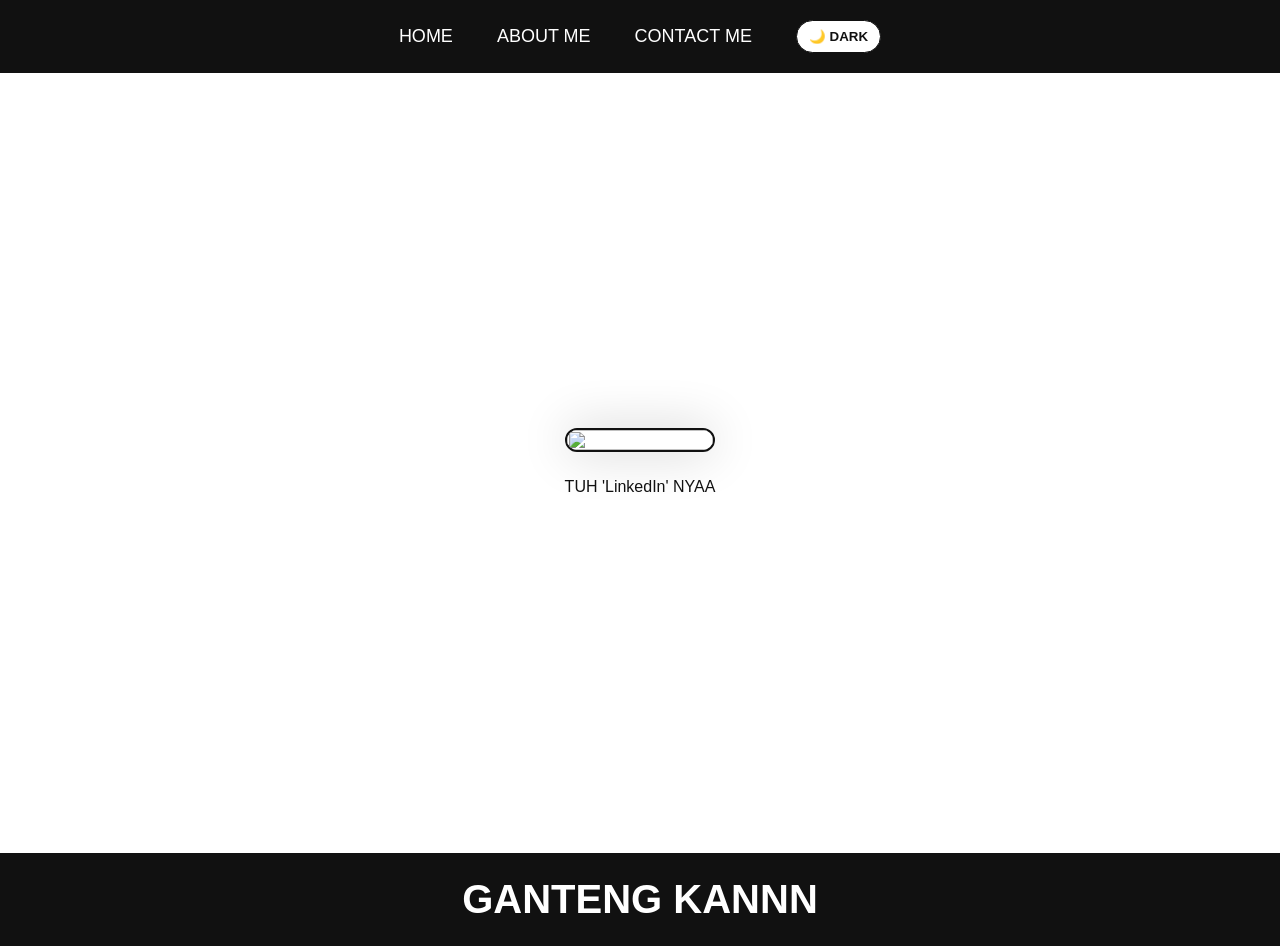
==== about.html @ 36063b5c "init" ====
<html>

<head>
    <meta charset="UTF-8" />
    <meta name="viewport" content="width=device-width, initial-scale=1.0" />
    <title>WEB PALEN</title>
    <link rel="stylesheet" href="STYLE.CSS" />
</head>

<body>
    <div class="container">
        <!-- NAVIGATION BAR -->
        <div class="navbar-container">
            <ul class="ul-navbar">
                <li class="li-navbar">
                    <a href="index.html" class="a-navbar">HOME</a>
                </li>
                <li class="li-navbar">
                    <a href="about.html" class="a-navbar">ABOUT ME</a>
                </li>
                <li class="li-navbar">
                    <a href="contact.html" class="a-navbar">CONTACT ME</a>
                </li>
                <li class="li-navbar">
                    <button class="toggle-theme" id="theme-toggle" type="button" aria-label="Toggle dark mode">🌙 DARK</button>
                </li>
            </ul>
        </div>
        <!-- NAVIGATION BAR SELESAI -->

        <!-- CONTENT 1 -->
        <div class="container-content">
            <a href="https://www.linkedin.com/in/palent-ws-2a4a62419?utm_source=share_via&utm_content=profile&utm_medium=member_android" class="a-content">
                <img src="c:\Users\Valent\Downloads\Phone Link\1000137636.png" class="img-content img-linkedin" />
                <p>TUH 'LinkedIn' NYAA</p>
            </a>
        </div>
        <!-- CONTENT 1 END -->

        <!-- FOOTER -->
        <div class="container-footer">
            <h1 class="h1-footer">GANTENG KANNN</h1>
        </div>
        <!-- FOOTER END -->
    </div>
    <script>
        const toggleButton = document.getElementById("theme-toggle");
        const savedTheme = localStorage.getItem("theme");
        const preferredTheme = window.matchMedia("(prefers-color-scheme: dark)").matches ? "dark" : "light";
        const initialTheme = savedTheme || preferredTheme;

        document.body.classList.toggle("dark", initialTheme === "dark");
        if (toggleButton) {
            toggleButton.textContent = initialTheme === "dark" ? "☀️ LIGHT" : "🌙 DARK";
        }

        toggleButton?.addEventListener("click", () => {
            const isDark = document.body.classList.toggle("dark");
            localStorage.setItem("theme", isDark ? "dark" : "light");
            toggleButton.textContent = isDark ? "☀️ LIGHT" : "🌙 DARK";
        });
    </script>
</body>

</html>
---- STYLE.CSS ----
*,
*::before,
*::after,
html,
body {
    box-sizing: border-box;
    margin: 0;
    padding: 0;
}

:root {
    --bg: #f5f5f5;
    --text: #111;
    --surface: #ffffff;
    --nav-bg: #111;
    --nav-text: #fff;
    --border: #111;
    --shadow: rgba(0, 0, 0, 0.2);
}

body.dark {
    --bg: #111;
    --text: #f5f5f5;
    --surface: #000;
    --nav-bg: #fff;
    --nav-text: #111;
    --border: #fff;
    --shadow: rgba(255, 255, 255, 0.14);
}

body {
    font-family: Arial, sans-serif;
    min-height: 100vh;
    background: var(--bg);
    color: var(--text);
    transition: background-color 0.3s ease, color 0.3s ease;
}

.container {
    width: 100%;
}

.navbar-container {
    background-color: var(--nav-bg);
    width: 100%;
    padding: 10px 0;
}

.ul-navbar {
    display: flex;
    flex-wrap: wrap;
    list-style: none;
    padding: 0;
    margin: 0;
    justify-content: center;
    align-items: center;
    gap: 12px;
}

.li-navbar {
    padding: 10px 16px;
    margin: 0;
    color: var(--nav-text);
    font-size: 18px;
    transition: background-color 0.3s ease-in-out, color 0.3s ease-in-out;
    border-radius: 8px;
}

.li-navbar:hover {
    background-color: var(--surface);
}

.a-navbar {
    color: var(--nav-text);
    text-decoration: none;
    display: inline-block;
}

.toggle-theme {
    border: 1px solid var(--border);
    background: var(--surface);
    color: var(--text);
    padding: 8px 12px;
    border-radius: 999px;
    cursor: pointer;
    font-weight: 700;
}

.toggle-theme:hover {
    transform: translateY(-1px);
}

.container-content {
    background-color: var(--surface);
    display: flex;
    align-items: center;
    justify-content: center;
    min-height: calc(100vh - 120px);
    padding: 30px 20px;
    transition: background-color 0.3s ease;
}

.img-content {
    display: block;
    max-width: 90vw;
    width: clamp(260px, 70vw, 400px);
    height: auto;
    border-radius: 30px;
    box-shadow: 0 0 50px var(--shadow);
    border: 2px solid var(--border);
}

.img-linkedin,
#img-special {
    width: 100%;
    height: auto;
}

.a-content {
    color: var(--text);
    text-decoration: none;
    display: flex;
    flex-direction: column;
    align-items: center;
    max-width: 100%;
}

.a-content p {
    color: var(--text);
    margin-top: 24px;
    text-align: center;
    max-width: 90vw;
    font-size: 1rem;
    line-height: 1.4;
}

.container-footer {
    background-color: var(--nav-bg);
    color: var(--nav-text);
    display: flex;
    align-items: center;
    justify-content: center;
    padding: 24px 20px;
}

.h1-footer {
    font-size: clamp(22px, 5vw, 40px);
    text-align: center;
    margin: 0;
}

@media (max-width: 640px) {
    .li-navbar {
        font-size: 16px;
        padding: 10px 14px;
    }

    .container-content {
        min-height: auto;
        padding: 24px 16px;
    }

    .img-content {
        width: 100%;
        max-width: 320px;
    }

    .a-content p {
        margin-top: 20px;
        font-size: 0.95rem;
    }
}
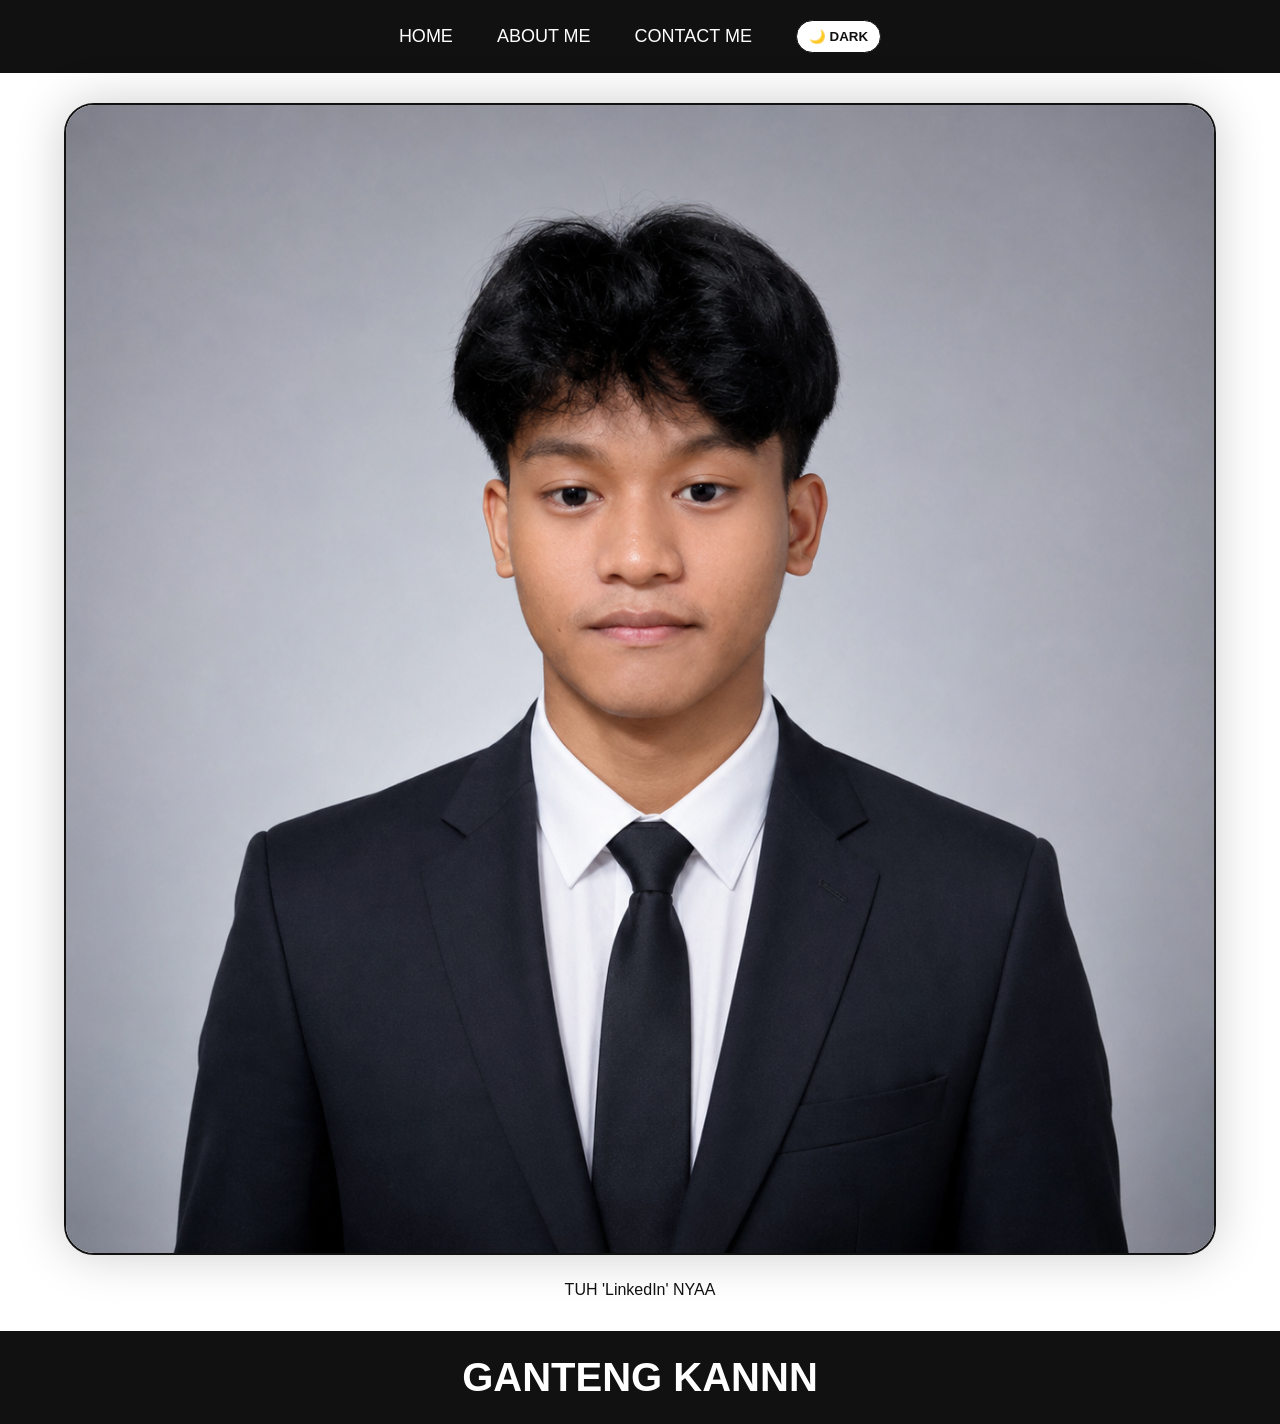
==== commit 2bf9d9d3: "add photo" ====
--- a/about.html
+++ b/about.html
@@ -31,7 +31,7 @@
         <!-- CONTENT 1 -->
         <div class="container-content">
             <a href="https://www.linkedin.com/in/palent-ws-2a4a62419?utm_source=share_via&utm_content=profile&utm_medium=member_android" class="a-content">
-                <img src="c:\Users\Valent\Downloads\Phone Link\1000137636.png" class="img-content img-linkedin" />
+                <img src="1000137636.png" class="img-content img-linkedin" />
                 <p>TUH 'LinkedIn' NYAA</p>
             </a>
         </div>
--- a/STYLE.CSS
+++ b/STYLE.CSS
@@ -14,6 +14,7 @@
     --surface: #ffffff;
     --nav-bg: #111;
     --nav-text: #fff;
+    --nav-hover: #000;
     --border: #111;
     --shadow: rgba(0, 0, 0, 0.2);
 }
@@ -24,6 +25,7 @@
     --surface: #000;
     --nav-bg: #fff;
     --nav-text: #111;
+    --nav-hover: #fff;
     --border: #fff;
     --shadow: rgba(255, 255, 255, 0.14);
 }
@@ -68,6 +70,10 @@
 
 .li-navbar:hover {
     background-color: var(--surface);
+}
+
+.li-navbar:hover .a-navbar {
+    color: var(--nav-hover);
 }
 
 .a-navbar {
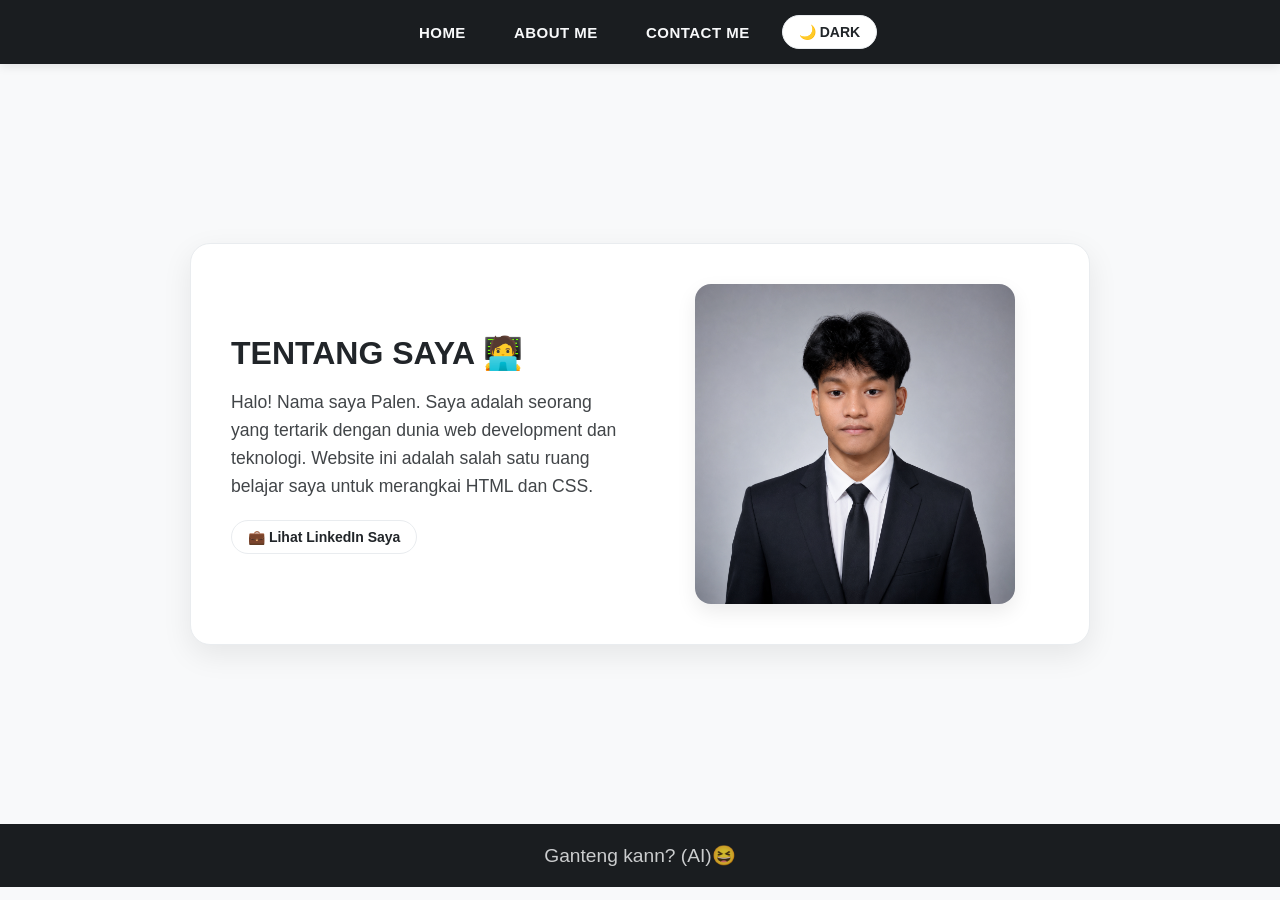
==== commit a8b425f2: "ganti tampilan" ====
--- a/about.html
+++ b/about.html
@@ -1,9 +1,10 @@
-<html>
+<!DOCTYPE html>
+<html lang="id">
 
 <head>
     <meta charset="UTF-8" />
     <meta name="viewport" content="width=device-width, initial-scale=1.0" />
-    <title>WEB PALEN</title>
+    <title>ABOUT ME - WEB PALEN</title>
     <link rel="stylesheet" href="STYLE.CSS" />
 </head>
 
@@ -12,37 +13,37 @@
         <!-- NAVIGATION BAR -->
         <div class="navbar-container">
             <ul class="ul-navbar">
-                <li class="li-navbar">
-                    <a href="index.html" class="a-navbar">HOME</a>
-                </li>
-                <li class="li-navbar">
-                    <a href="about.html" class="a-navbar">ABOUT ME</a>
-                </li>
-                <li class="li-navbar">
-                    <a href="contact.html" class="a-navbar">CONTACT ME</a>
-                </li>
+                <li class="li-navbar"><a href="index.html" class="a-navbar">HOME</a></li>
+                <li class="li-navbar"><a href="about.html" class="a-navbar">ABOUT ME</a></li>
+                <li class="li-navbar"><a href="contact.html" class="a-navbar">CONTACT ME</a></li>
                 <li class="li-navbar">
                     <button class="toggle-theme" id="theme-toggle" type="button" aria-label="Toggle dark mode">🌙 DARK</button>
                 </li>
             </ul>
         </div>
-        <!-- NAVIGATION BAR SELESAI -->
 
-        <!-- CONTENT 1 -->
+        <!-- ABOUT CONTENT -->
         <div class="container-content">
-            <a href="https://www.linkedin.com/in/palent-ws-2a4a62419?utm_source=share_via&utm_content=profile&utm_medium=member_android" class="a-content">
-                <img src="1000137636.png" class="img-content img-linkedin" />
-                <p>TUH 'LinkedIn' NYAA</p>
-            </a>
+            <div class="hero-wrapper">
+                <div class="hero-text">
+                    <h2>TENTANG SAYA 🧑‍💻</h2>
+                    <p style="margin-bottom: 20px;">Halo! Nama saya Palen. Saya adalah seorang yang tertarik dengan dunia web development dan teknologi. Website ini adalah salah satu ruang belajar saya untuk merangkai HTML dan CSS.</p>
+                    <a href="https://www.linkedin.com/in/palent-ws-2a4a62419?utm_source=share_via&utm_content=profile&utm_medium=member_android" class="toggle-theme" style="text-decoration: none; display: inline-block;" target="_blank">
+                        💼 Lihat LinkedIn Saya
+                    </a>
+                </div>
+                <div class="hero-image">
+                    <img src="1000137636.png" class="img-content" alt="Foto Formal Palen" />
+                </div>
+            </div>
         </div>
-        <!-- CONTENT 1 END -->
 
         <!-- FOOTER -->
         <div class="container-footer">
-            <h1 class="h1-footer">GANTENG KANNN</h1>
+            <h1 class="h1-footer">Ganteng kann? (AI)😆</h1>
         </div>
-        <!-- FOOTER END -->
     </div>
+
     <script>
         const toggleButton = document.getElementById("theme-toggle");
         const savedTheme = localStorage.getItem("theme");
--- a/STYLE.CSS
+++ b/STYLE.CSS
@@ -8,30 +8,33 @@
     padding: 0;
 }
 
+/* PALETTE WARNA BARU YANG LEBIH MODERN */
 :root {
-    --bg: #f5f5f5;
-    --text: #111;
+    --bg: #f8f9fa;
+    --text: #212529;
     --surface: #ffffff;
-    --nav-bg: #111;
-    --nav-text: #fff;
-    --nav-hover: #000;
-    --border: #111;
-    --shadow: rgba(0, 0, 0, 0.2);
+    --nav-bg: #1a1d20;
+    --nav-text: #f8f9fa;
+    --nav-hover: #495057;
+    --accent: #0d6efd;
+    --border: #e9ecef;
+    --shadow: rgba(0, 0, 0, 0.08);
 }
 
 body.dark {
-    --bg: #111;
-    --text: #f5f5f5;
-    --surface: #000;
-    --nav-bg: #fff;
-    --nav-text: #111;
-    --nav-hover: #fff;
-    --border: #fff;
-    --shadow: rgba(255, 255, 255, 0.14);
+    --bg: #121212;
+    --text: #e0e0e0;
+    --surface: #1e1e1e;
+    --nav-bg: #1f1f1f;
+    --nav-text: #e0e0e0;
+    --nav-hover: #333333;
+    --accent: #3b82f6;
+    --border: #333333;
+    --shadow: rgba(0, 0, 0, 0.5);
 }
 
 body {
-    font-family: Arial, sans-serif;
+    font-family: 'Segoe UI', Roboto, Helvetica, Arial, sans-serif;
     min-height: 100vh;
     background: var(--bg);
     color: var(--text);
@@ -42,137 +45,158 @@
     width: 100%;
 }
 
+/* NAVBAR */
 .navbar-container {
     background-color: var(--nav-bg);
     width: 100%;
-    padding: 10px 0;
+    padding: 15px 0;
+    box-shadow: 0 2px 10px rgba(0,0,0,0.1);
 }
 
 .ul-navbar {
     display: flex;
     flex-wrap: wrap;
     list-style: none;
-    padding: 0;
-    margin: 0;
-    justify-content: center;
-    align-items: center;
-    gap: 12px;
+    justify-content: center;
+    align-items: center;
+    gap: 16px;
 }
 
 .li-navbar {
-    padding: 10px 16px;
-    margin: 0;
-    color: var(--nav-text);
-    font-size: 18px;
-    transition: background-color 0.3s ease-in-out, color 0.3s ease-in-out;
-    border-radius: 8px;
+    transition: all 0.2s ease-in-out;
+    border-radius: 6px;
 }
 
 .li-navbar:hover {
-    background-color: var(--surface);
-}
-
-.li-navbar:hover .a-navbar {
-    color: var(--nav-hover);
+    background-color: var(--nav-hover);
 }
 
 .a-navbar {
     color: var(--nav-text);
     text-decoration: none;
     display: inline-block;
-}
-
+    padding: 8px 16px;
+    font-size: 15px;
+    font-weight: 600;
+    letter-spacing: 0.5px;
+}
+
+/* TOGGLE BUTTON */
 .toggle-theme {
     border: 1px solid var(--border);
     background: var(--surface);
     color: var(--text);
-    padding: 8px 12px;
-    border-radius: 999px;
+    padding: 8px 16px;
+    border-radius: 20px;
     cursor: pointer;
-    font-weight: 700;
+    font-weight: 600;
+    font-size: 14px;
+    transition: all 0.2s ease;
 }
 
 .toggle-theme:hover {
-    transform: translateY(-1px);
-}
-
+    transform: scale(1.05);
+    background: var(--border);
+}
+
+/* MAIN CONTENT WITH HERO LAYOUT */
 .container-content {
-    background-color: var(--surface);
-    display: flex;
-    align-items: center;
-    justify-content: center;
-    min-height: calc(100vh - 120px);
-    padding: 30px 20px;
-    transition: background-color 0.3s ease;
-}
-
+    display: flex;
+    align-items: center;
+    justify-content: center;
+    min-height: calc(100vh - 140px);
+    padding: 40px 20px;
+}
+
+.hero-wrapper {
+    display: flex;
+    align-items: center;
+    justify-content: space-between;
+    max-width: 900px;
+    width: 100%;
+    gap: 40px;
+    background: var(--surface);
+    padding: 40px;
+    border-radius: 20px;
+    box-shadow: 0 10px 30px var(--shadow);
+    border: 1px solid var(--border);
+}
+
+.hero-text {
+    flex: 1;
+}
+
+.hero-text h2 {
+    font-size: 2rem;
+    margin-bottom: 16px;
+    color: var(--text);
+}
+
+.hero-text p {
+    font-size: 1.1rem;
+    line-height: 1.6;
+    color: var(--text);
+    opacity: 0.85;
+}
+
+.hero-image {
+    flex: 1;
+    display: flex;
+    justify-content: center;
+}
+
+/* IMAGE STYLES */
 .img-content {
-    display: block;
-    max-width: 90vw;
-    width: clamp(260px, 70vw, 400px);
+    width: 100%;
+    max-width: 320px;
     height: auto;
-    border-radius: 30px;
-    box-shadow: 0 0 50px var(--shadow);
-    border: 2px solid var(--border);
-}
-
-.img-linkedin,
-#img-special {
-    width: 100%;
-    height: auto;
-}
-
+    border-radius: 16px;
+    box-shadow: 0 8px 20px var(--shadow);
+    transition: transform 0.3s ease;
+}
+
+.img-content:hover {
+    transform: translateY(-5px);
+}
+
+/* SPECIFIC PAGES CONFIG */
 .a-content {
     color: var(--text);
     text-decoration: none;
     display: flex;
     flex-direction: column;
     align-items: center;
-    max-width: 100%;
-}
-
-.a-content p {
-    color: var(--text);
-    margin-top: 24px;
-    text-align: center;
-    max-width: 90vw;
-    font-size: 1rem;
-    line-height: 1.4;
-}
-
+}
+
+/* FOOTER */
 .container-footer {
     background-color: var(--nav-bg);
     color: var(--nav-text);
     display: flex;
     align-items: center;
     justify-content: center;
-    padding: 24px 20px;
+    padding: 20px;
 }
 
 .h1-footer {
-    font-size: clamp(22px, 5vw, 40px);
-    text-align: center;
-    margin: 0;
-}
-
-@media (max-width: 640px) {
-    .li-navbar {
-        font-size: 16px;
-        padding: 10px 14px;
+    font-size: 1.2rem;
+    font-weight: 400;
+    opacity: 0.8;
+}
+
+/* RESPONSIVE LAYOUT FOR MOBILE */
+@media (max-width: 768px) {
+    .hero-wrapper {
+        flex-direction: column-reverse;
+        text-align: center;
+        padding: 30px 20px;
     }
-
-    .container-content {
-        min-height: auto;
-        padding: 24px 16px;
+    
+    .hero-text h2 {
+        font-size: 1.6rem;
     }
 
     .img-content {
-        width: 100%;
-        max-width: 320px;
+        max-width: 260px;
     }
-
-    .a-content p {
-        margin-top: 20px;
-        font-size: 0.95rem;
-    }
-}
+}
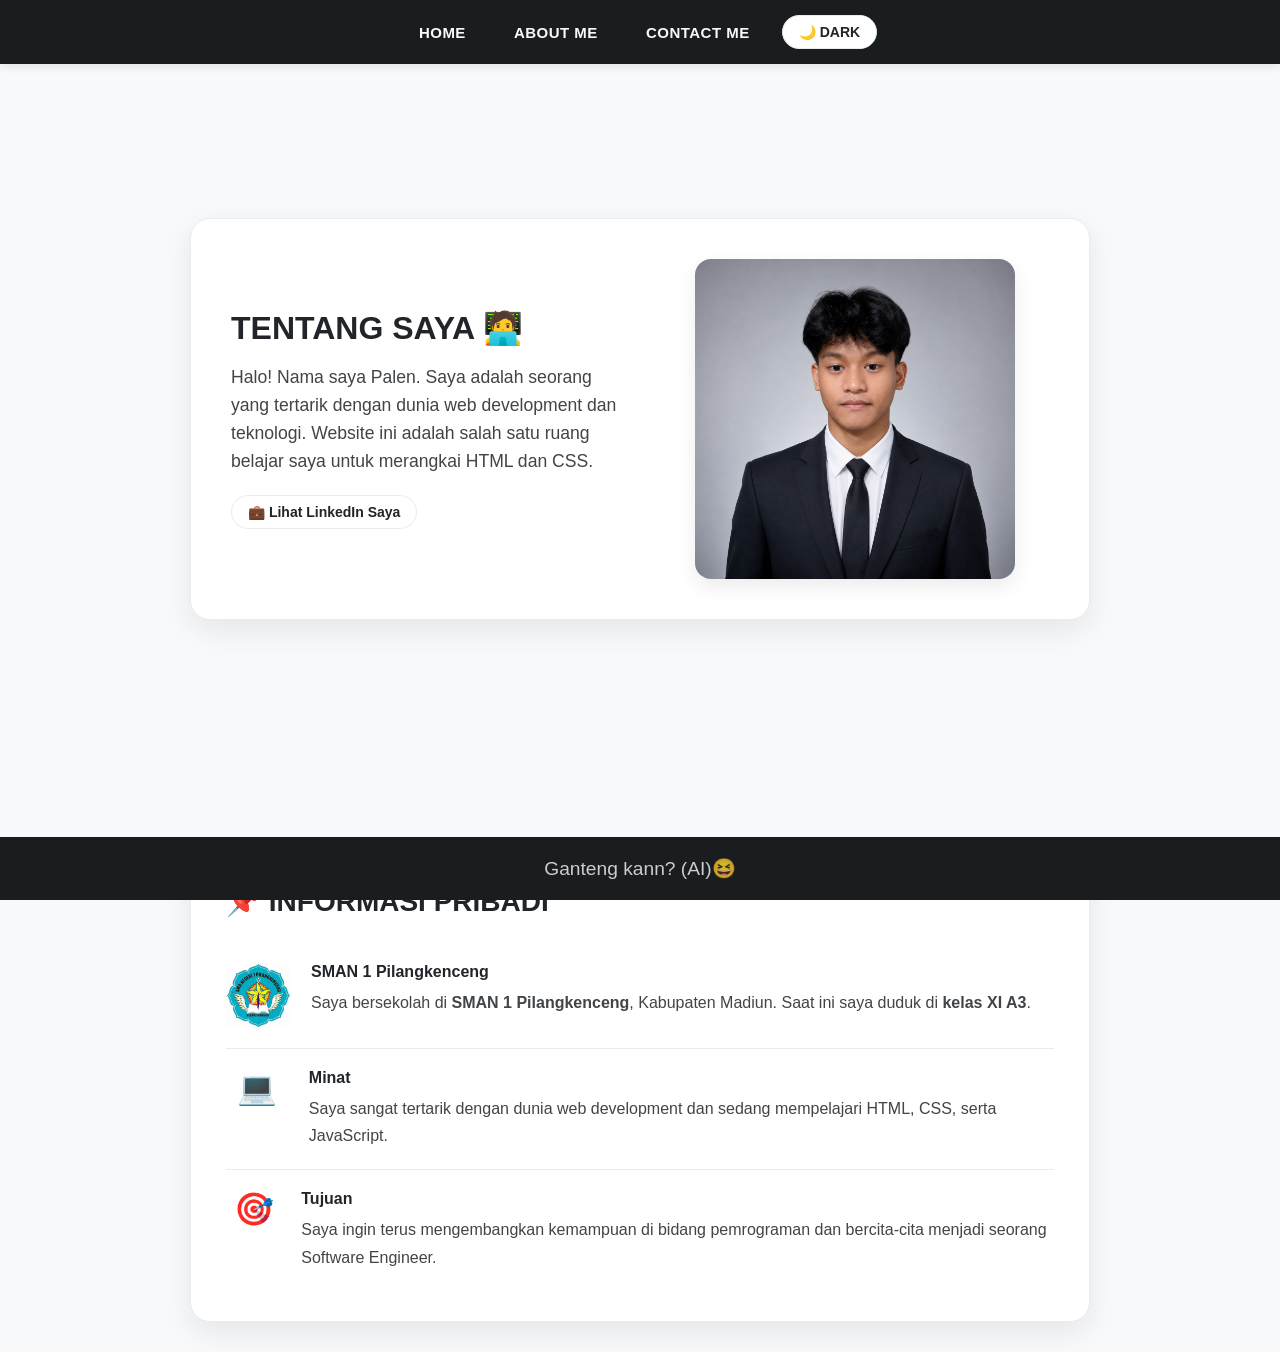
==== commit 2e3b00ed: "nambah info pribadi" ====
--- a/about.html
+++ b/about.html
@@ -39,7 +39,7 @@
         </div>
 
         <!-- FOOTER -->
-        <div class="container-footer">
+        <div class="container-footer about-footer">
             <h1 class="h1-footer">Ganteng kann? (AI)😆</h1>
         </div>
     </div>
@@ -63,4 +63,42 @@
     </script>
 </body>
 
+<div class="about-info">
+    <h3>📌 INFORMASI PRIBADI</h3>
+
+    <div class="info-row">
+        <img src="images.jpg" class="school-logo">
+        <div>
+            <h4>SMAN 1 Pilangkenceng</h4>
+            <p>
+                Saya bersekolah di <b>SMAN 1 Pilangkenceng</b>,
+                Kabupaten Madiun. Saat ini saya duduk di
+                <b>kelas XI A3</b>.
+            </p>
+        </div>
+    </div>
+
+    <div class="info-row">
+        <span>💻</span>
+        <div>
+            <h4>Minat</h4>
+            <p>
+                Saya sangat tertarik dengan dunia web development
+                dan sedang mempelajari HTML, CSS, serta JavaScript.
+            </p>
+        </div>
+    </div>
+
+    <div class="info-row">
+        <span>🎯</span>
+        <div>
+            <h4>Tujuan</h4>
+            <p>
+                Saya ingin terus mengembangkan kemampuan di bidang
+                pemrograman dan bercita-cita menjadi seorang Software Engineer.
+            </p>
+        </div>
+    </div>
+</div>
+
 </html>
--- a/STYLE.CSS
+++ b/STYLE.CSS
@@ -176,12 +176,35 @@
     align-items: center;
     justify-content: center;
     padding: 20px;
+
+    position: fixed;
+    bottom: 0;
+    left: 0;
+    width: 100%;
+    z-index: 999;
+}
+
+.container-content {
+    display: flex;
+    align-items: center;
+    justify-content: center;
+    min-height: calc(100vh - 140px);
+    padding: 40px 20px;
+    padding-bottom: 90px; /* Tambahkan ini */
 }
 
 .h1-footer {
     font-size: 1.2rem;
     font-weight: 400;
     opacity: 0.8;
+}
+
+.about-footer{
+    position: fixed;
+    bottom: 0;
+    left: 0;
+    width: 100%;
+    z-index: 999;
 }
 
 /* RESPONSIVE LAYOUT FOR MOBILE */
@@ -199,4 +222,53 @@
     .img-content {
         max-width: 260px;
     }
+}
+
+.about-info{
+    max-width:900px;
+    margin:30px auto;
+    background:var(--surface);
+    border:1px solid var(--border);
+    border-radius:20px;
+    padding:30px 35px;
+    box-shadow:0 10px 30px var(--shadow);
+}
+
+.about-info h3{
+    margin-bottom:25px;
+    font-size:28px;
+}
+
+.info-row{
+    display:flex;
+    align-items:flex-start;
+    gap:20px;
+    padding:20px 0;
+    border-bottom:1px solid var(--border);
+}
+
+.info-row:last-child{
+    border-bottom:none;
+}
+
+.school-logo{
+    width:65px;
+    height:65px;
+    object-fit:contain;
+}
+
+.info-row span{
+    font-size:32px;
+    width:65px;
+    text-align:center;
+}
+
+.info-row h4{
+    margin:0 0 8px;
+}
+
+.info-row p{
+    margin:0;
+    line-height:1.7;
+    opacity:.85;
 }
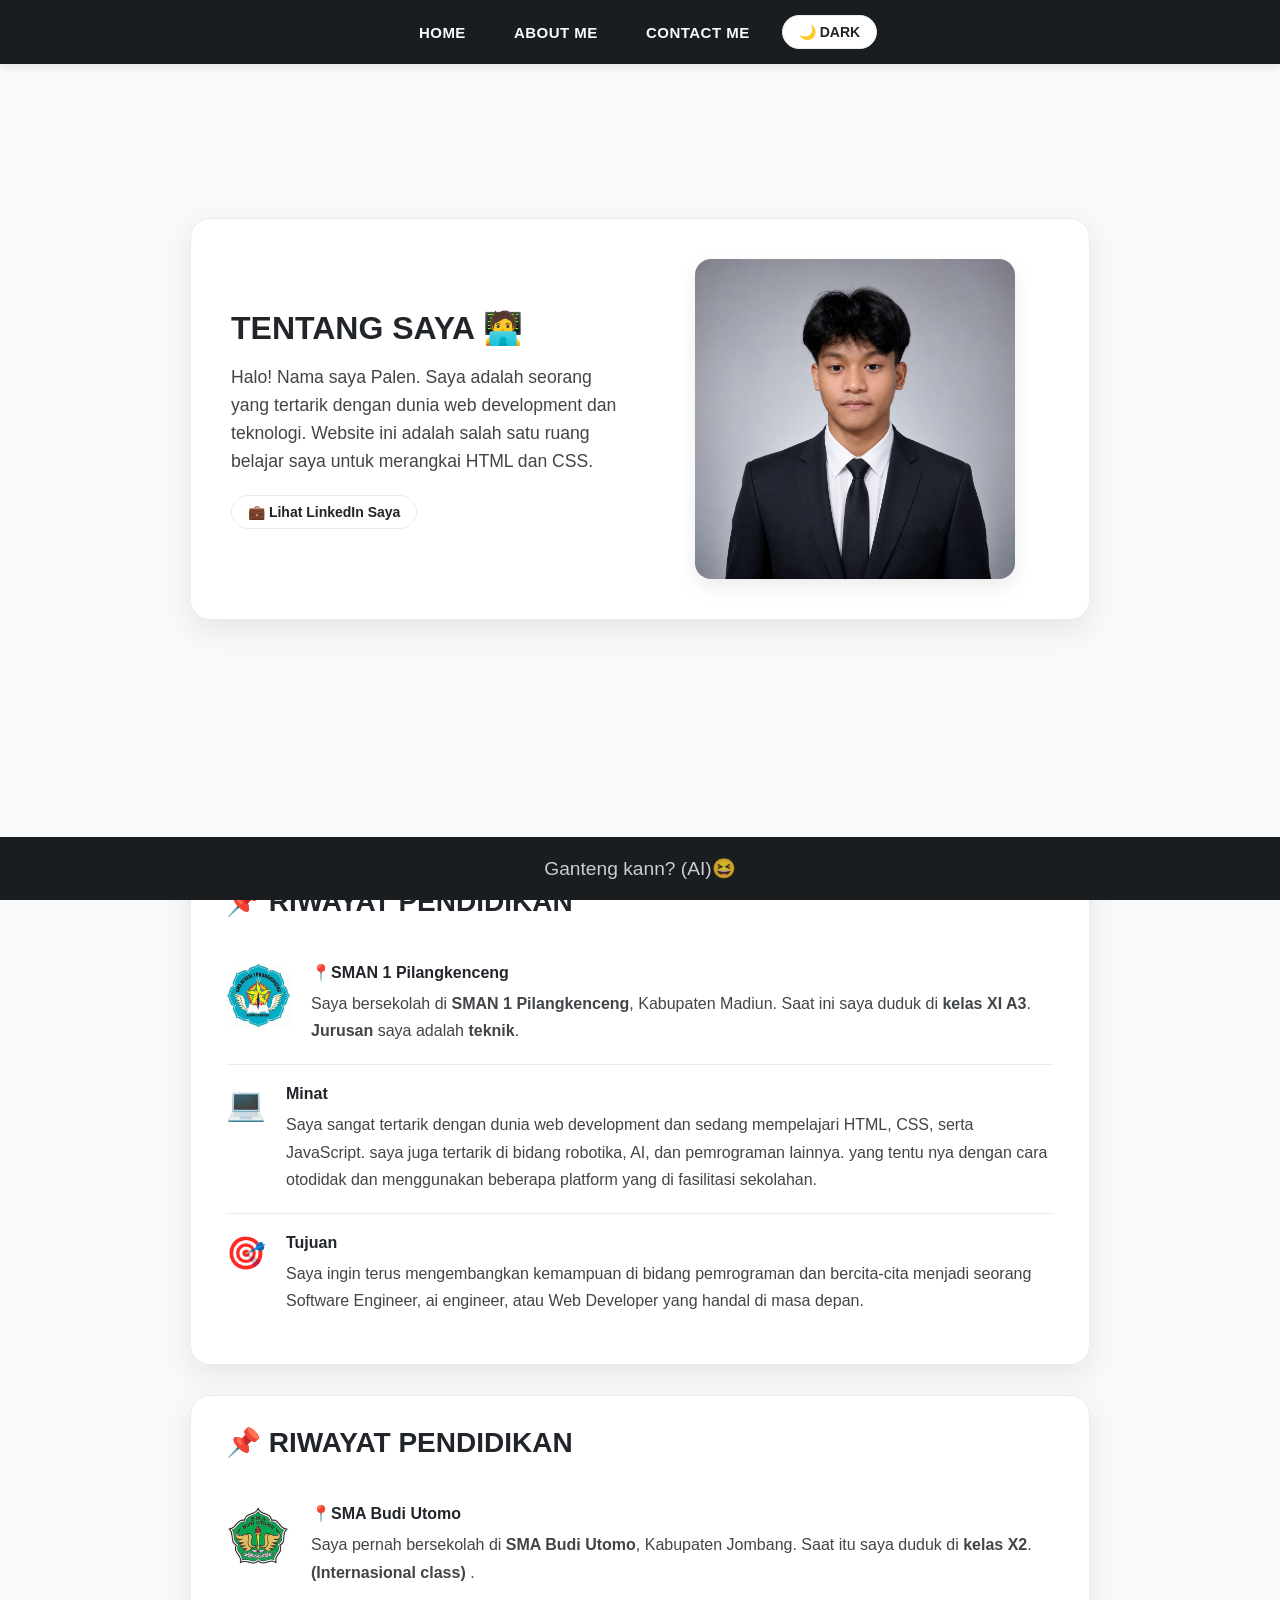
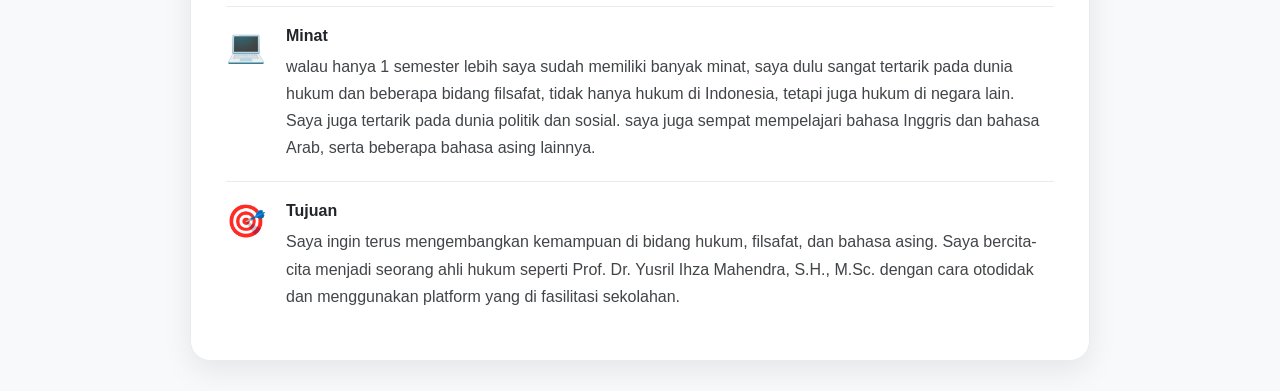
==== commit 5373419b: "nambah beberapa info pribadi" ====
--- a/about.html
+++ b/about.html
@@ -64,16 +64,19 @@
 </body>
 
 <div class="about-info">
-    <h3>📌 INFORMASI PRIBADI</h3>
+    <h3>📌 RIWAYAT PENDIDIKAN</h3>
 
     <div class="info-row">
         <img src="images.jpg" class="school-logo">
         <div>
-            <h4>SMAN 1 Pilangkenceng</h4>
+            <a href="https://sekolah.data.kemendikdasmen.go.id/profil-sekolah/2E95B070-621C-4C75-A17F-83FDD4168C12" target="_blank" style="text-decoration: none; color: inherit;">
+                <h4>📍SMAN 1 Pilangkenceng</h4>
+            </a>
             <p>
                 Saya bersekolah di <b>SMAN 1 Pilangkenceng</b>,
                 Kabupaten Madiun. Saat ini saya duduk di
                 <b>kelas XI A3</b>.
+                <b>Jurusan</b> saya adalah <b>teknik</b>.
             </p>
         </div>
     </div>
@@ -83,8 +86,8 @@
         <div>
             <h4>Minat</h4>
             <p>
-                Saya sangat tertarik dengan dunia web development
-                dan sedang mempelajari HTML, CSS, serta JavaScript.
+                Saya sangat tertarik dengan dunia web development dan sedang mempelajari HTML, CSS, serta JavaScript.
+                saya juga tertarik di bidang robotika, AI, dan pemrograman lainnya. yang tentu nya dengan cara otodidak dan menggunakan beberapa platform yang di fasilitasi sekolahan.
             </p>
         </div>
     </div>
@@ -95,7 +98,50 @@
             <h4>Tujuan</h4>
             <p>
                 Saya ingin terus mengembangkan kemampuan di bidang
-                pemrograman dan bercita-cita menjadi seorang Software Engineer.
+                pemrograman dan bercita-cita menjadi seorang Software Engineer, ai engineer, atau Web Developer yang handal di masa depan.
+            </p>
+        </div>
+    </div>
+</div>
+
+<div class="about-info">
+    <h3>📌 RIWAYAT PENDIDIKAN</h3>
+
+    <div class="info-row">
+        <img src="channels4_profile.jpg" class="school-logo">
+        <div>
+            <a href="https://sekolah.data.kemendikdasmen.go.id/profil-sekolah/5CE2D063-A4EF-4307-86A2-BB4BCB18A69E" target="_blank" style="text-decoration: none; color: inherit;">
+                <h4>📍SMA Budi Utomo</h4>
+            </a>
+            <p>
+                Saya pernah bersekolah di <b>SMA Budi Utomo</b>,
+                Kabupaten Jombang. Saat itu saya duduk di
+                <b>kelas X2</b>.
+                <b> (Internasional class) </b>.
+            </p>
+        </div>
+    </div>
+
+    <div class="info-row">
+        <span>💻</span>
+        <div>
+            <h4>Minat</h4>
+            <p>
+                 walau hanya 1 semester lebih saya sudah memiliki banyak minat, saya dulu sangat tertarik pada dunia hukum dan beberapa bidang filsafat,
+                tidak hanya hukum di Indonesia, tetapi juga hukum di negara lain. Saya juga tertarik pada dunia politik dan sosial.
+                saya juga sempat mempelajari bahasa Inggris dan bahasa Arab, serta beberapa bahasa asing lainnya.
+            </p>
+        </div>
+    </div>
+
+    <div class="info-row">
+        <span>🎯</span>
+        <div>
+            <h4>Tujuan</h4>
+            <p>
+                Saya ingin terus mengembangkan kemampuan di bidang hukum, filsafat, dan bahasa asing.
+                Saya bercita-cita menjadi seorang ahli hukum seperti Prof. Dr. Yusril Ihza Mahendra, S.H., M.Sc.
+                dengan cara otodidak dan menggunakan platform yang di fasilitasi sekolahan.
             </p>
         </div>
     </div>
